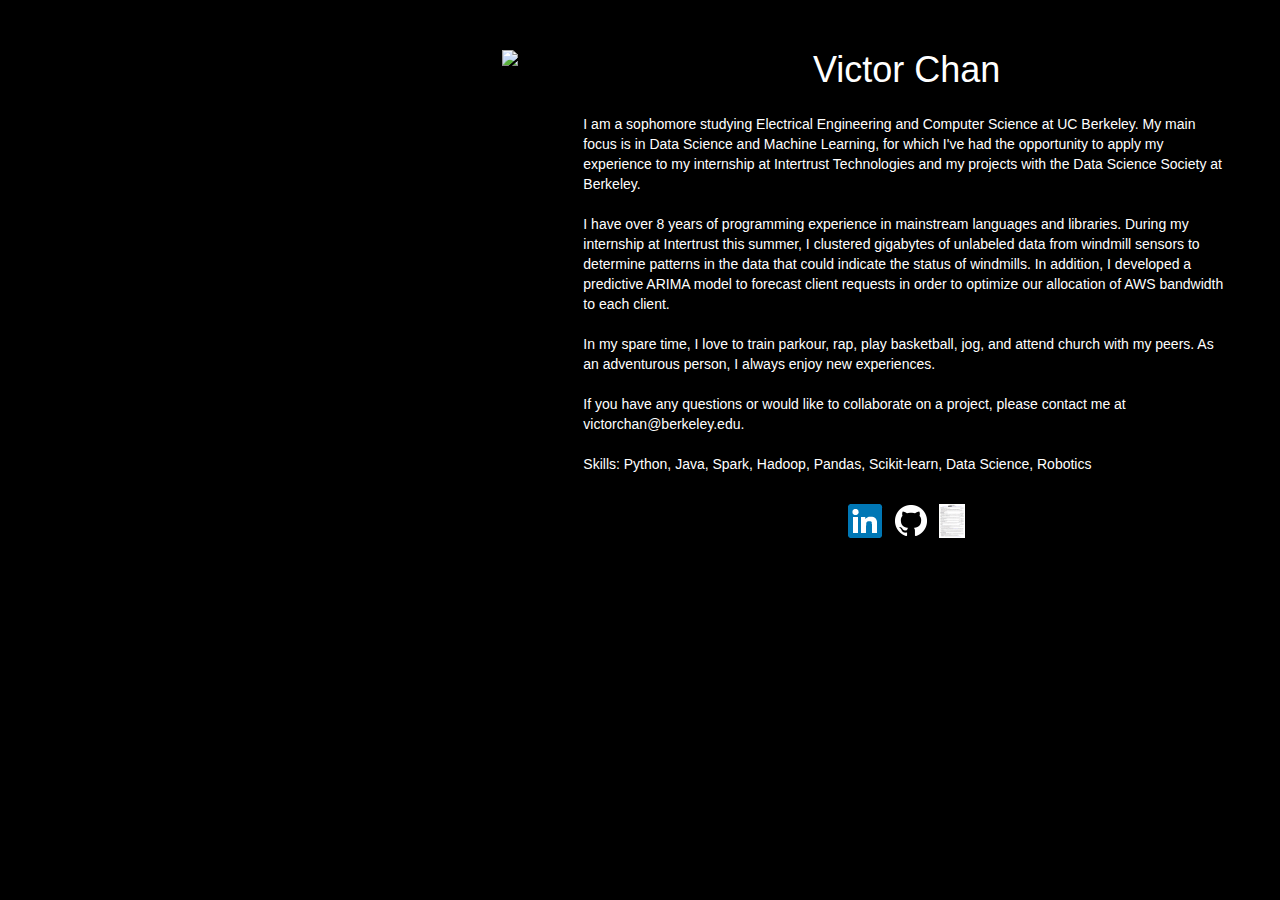
==== index.html @ 565d7e1c "Moved jQuery before bootstrap to make navbar responsiveness work" ====
<!DOCTYPE html>
<html lang="en">

    <head>

        <title>Victor Chan</title>

        <meta charset="utf-8">
        <meta name="viewport" content="width=device-width, initial-scale=1">

        <!-- jQuery -->
        <script src="https://code.jquery.com/jquery-3.2.1.js" integrity="sha256-DZAnKJ/6XZ9si04Hgrsxu/8s717jcIzLy3oi35EouyE=" crossorigin="anonymous"></script>

        <!-- Latest compiled and minified CSS -->
        <link rel="stylesheet" href="https://maxcdn.bootstrapcdn.com/bootstrap/3.3.7/css/bootstrap.min.css" integrity="sha384-BVYiiSIFeK1dGmJRAkycuHAHRg32OmUcww7on3RYdg4Va+PmSTsz/K68vbdEjh4u" crossorigin="anonymous">

        <!-- Optional theme -->
        <link rel="stylesheet" href="https://maxcdn.bootstrapcdn.com/bootstrap/3.3.7/css/bootstrap-theme.min.css" integrity="sha384-rHyoN1iRsVXV4nD0JutlnGaslCJuC7uwjduW9SVrLvRYooPp2bWYgmgJQIXwl/Sp" crossorigin="anonymous">

        <!-- Latest compiled and minified JavaScript -->
        <script src="https://maxcdn.bootstrapcdn.com/bootstrap/3.3.7/js/bootstrap.min.js" integrity="sha384-Tc5IQib027qvyjSMfHjOMaLkfuWVxZxUPnCJA7l2mCWNIpG9mGCD8wGNIcPD7Txa" crossorigin="anonymous"></script>

        <link rel="stylesheet" type="text/css" href="styles.css">

        <script>
            $(function(){
                $("#navbar").load("navbar.html");
            });
        </script>

    </head>


    <body>

        <div id="navbar"></div>

        <div class="container-fluid">

            <div class="main row">

                <div id="left" class="col-md-5">
                    <img id="portrait" class="img-responsive" src="img/Victor.jpg">
                </div>
    
                <div id="right" class="col-md-7">
                    <center><h1 id="title">Victor Chan</h1></center>

                    <p id="summary">
                        I am a sophomore studying Electrical Engineering and Computer Science at UC Berkeley. My main focus is in Data Science and Machine Learning, for which I've had the opportunity to apply my experience to my internship at Intertrust Technologies and my projects with the Data Science Society at Berkeley.
                        <br><br>
                        I have over 8 years of programming experience in mainstream languages and libraries. During my internship at Intertrust this summer, I clustered gigabytes of unlabeled data from windmill sensors to determine patterns in the data that could indicate the status of windmills. In addition, I developed a predictive ARIMA model to forecast client requests in order to optimize our allocation of AWS bandwidth to each client.
                        <br><br>
                        In my spare time, I love to train parkour, rap, play basketball, jog, and attend church with my peers. As an adventurous person, I always enjoy new experiences.
                        <br><br>
                        If you have any questions or would like to collaborate on a project, please contact me at victorchan@berkeley.edu.
                        <br><br>
                        Skills: Python, Java, Spark, Hadoop, Pandas, Scikit-learn, Data Science, Robotics
                        <br><br>
                    </p>

                    <center>
                        <div id="links">
                            <a id="linkedin" target="_blank" href="https://www.linkedin.com/in/victorchan314"><img id="linkedinicon" src="img/In-2C-34px-R.png"></a>
                            <a id="github" target="_blank" href="https://www.github.com/victorchan314"><img id="githubicon" src="img/GitHub-Mark-Light-32px.png"></a>
                            <a id="resume" target="_blank" href="Resume.pdf"><img id="resumeicon" src="img/resumeIcon.jpg"></a>
                        </div>
                    </center>
                </div>

            </div>

        </div>

    </body>

</html>
---- styles.css ----
html {
    height: 100%;
}

body {
    background-color: black;
    color: white;
    font-family: Arial;
    font-size: 14px;
    height: 100%;
}

.container-fluid {
    height: 100%;
}

.main {
    height: 100%;
}

#left {
    height: 100%;
}

#portrait {
    height: 80%;
    margin-top: 10%;
    float: right;
}

#right {
    height: 100%;
    padding: 0px 50px;
}

#title {
    margin: 24px;
    margin-top: 50px;
}

#resumeicon {
    height: 34px;
    padding-left: 8px;
}
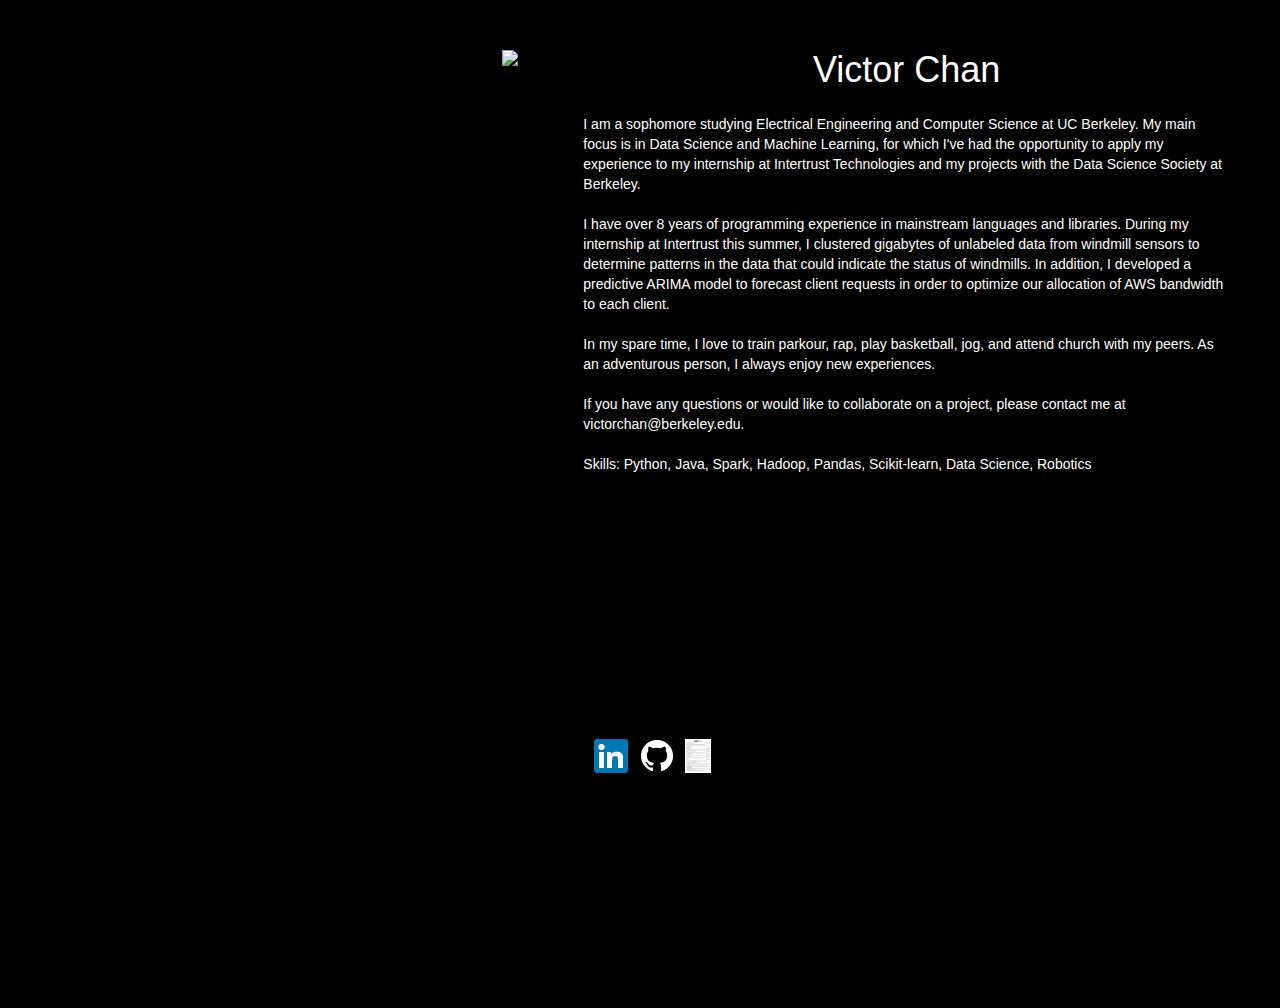
==== commit 72115221: "Added link to Instagram" ====
--- a/index.html
+++ b/index.html
@@ -64,6 +64,7 @@
                             <a id="linkedin" target="_blank" href="https://www.linkedin.com/in/victorchan314"><img id="linkedinicon" src="img/In-2C-34px-R.png"></a>
                             <a id="github" target="_blank" href="https://www.github.com/victorchan314"><img id="githubicon" src="img/GitHub-Mark-Light-32px.png"></a>
                             <a id="resume" target="_blank" href="Resume.pdf"><img id="resumeicon" src="img/resumeIcon.jpg"></a>
+                            <a id="instagram" target="_blank" href="https://www.instagram.com/victorchan314/"><img id="instagramicon" src="img/glyph-logo_May2016.png"></a>
                         </div>
                     </center>
                 </div>
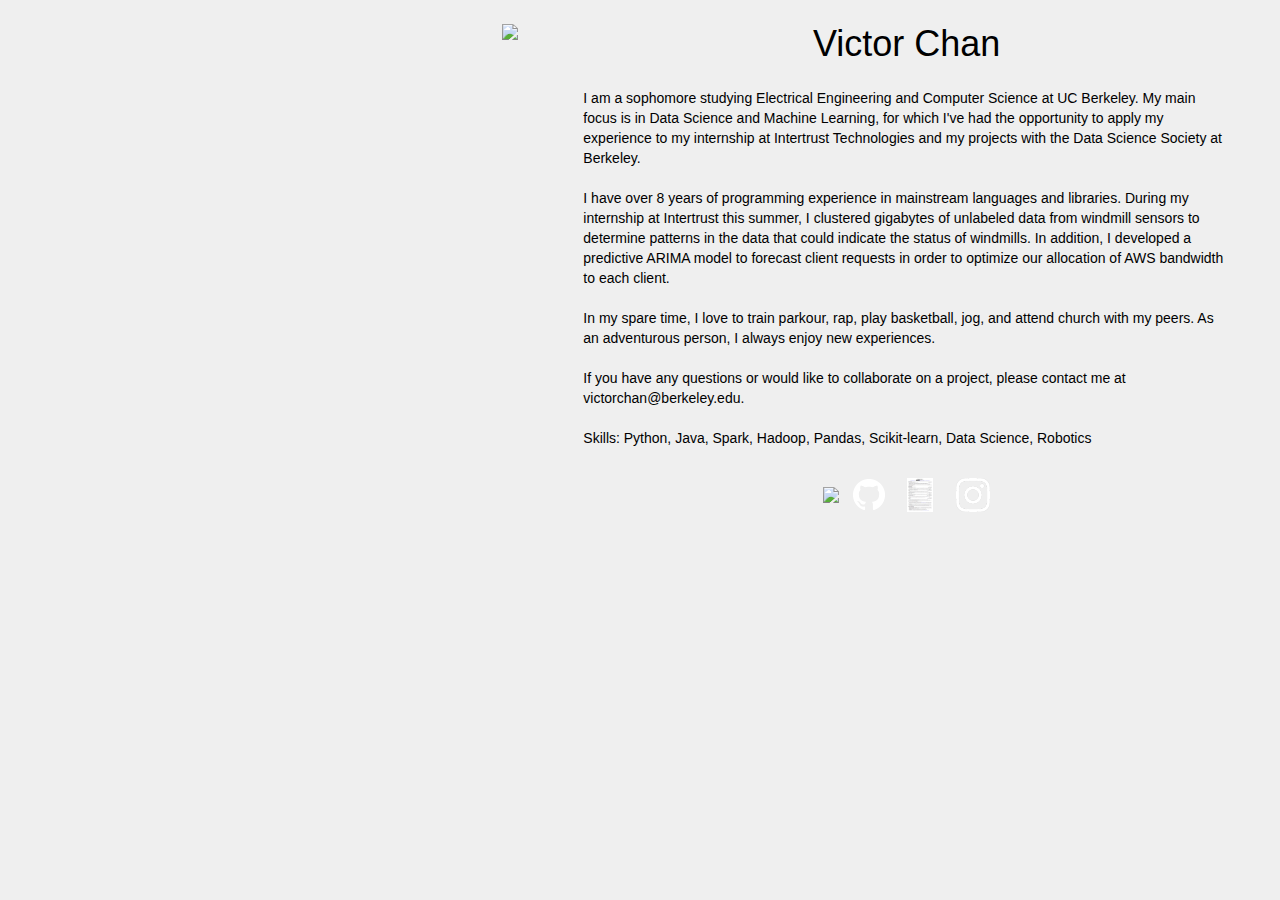
==== commit fdc862ce: "Moved css for individual pages to new files" ====
--- a/index.html
+++ b/index.html
@@ -15,16 +15,18 @@
         <link rel="stylesheet" href="https://maxcdn.bootstrapcdn.com/bootstrap/3.3.7/css/bootstrap.min.css" integrity="sha384-BVYiiSIFeK1dGmJRAkycuHAHRg32OmUcww7on3RYdg4Va+PmSTsz/K68vbdEjh4u" crossorigin="anonymous">
 
         <!-- Optional theme -->
-        <link rel="stylesheet" href="https://maxcdn.bootstrapcdn.com/bootstrap/3.3.7/css/bootstrap-theme.min.css" integrity="sha384-rHyoN1iRsVXV4nD0JutlnGaslCJuC7uwjduW9SVrLvRYooPp2bWYgmgJQIXwl/Sp" crossorigin="anonymous">
+        <!--        <link rel="stylesheet" href="https://maxcdn.bootstrapcdn.com/bootstrap/3.3.7/css/bootstrap-theme.min.css" integrity="sha384-rHyoN1iRsVXV4nD0JutlnGaslCJuC7uwjduW9SVrLvRYooPp2bWYgmgJQIXwl/Sp" crossorigin="anonymous">-->
 
         <!-- Latest compiled and minified JavaScript -->
         <script src="https://maxcdn.bootstrapcdn.com/bootstrap/3.3.7/js/bootstrap.min.js" integrity="sha384-Tc5IQib027qvyjSMfHjOMaLkfuWVxZxUPnCJA7l2mCWNIpG9mGCD8wGNIcPD7Txa" crossorigin="anonymous"></script>
 
-        <link rel="stylesheet" type="text/css" href="styles.css">
+        <link rel="stylesheet" type="text/css" href="css/styles.css">
+        <link rel="stylesheet" type="text/css" href="css/navbar.css">
+        <link rel="stylesheet" type="text/css" href="css/index.css">
 
         <script>
             $(function(){
-                $("#navbar").load("navbar.html");
+                $("#navbarspace").load("navbar.html");
             });
         </script>
 
@@ -33,7 +35,7 @@
 
     <body>
 
-        <div id="navbar"></div>
+        <div id="navbarspace"></div>
 
         <div class="container-fluid">
 
--- a/css/styles.css
+++ b/css/styles.css
@@ -0,0 +1,35 @@
+html {
+    height: 100%;
+}
+
+body {
+    background-color: #EFEFEF;
+    color: black;
+    font-family: Arial;
+    font-size: 14px;
+    height: 100%;
+}
+
+a:link {
+    color: blue;
+    text-decoration: none;
+}
+
+a:visited {
+    color: blue;
+    text-decoration: none;
+}
+
+a:hover {
+    color: #BDCEFF;
+    text-decoration: none;
+}
+
+a:active {
+    color: #BDCEFF;
+    text-decoration: none;
+}
+
+.container-fluid {
+    height: 100%;
+}--- a/css/navbar.css
+++ b/css/navbar.css
@@ -0,0 +1,39 @@
+.navbar {
+    padding-top: 5px;
+    padding-bottom: 5px;
+    font-size:18px;
+    border: 0;
+    border-radius: 0;
+    margin-bottom: 0;
+}
+
+.navbar-inverse {
+    background-color: black !important;
+}
+
+.navbar a {
+    color: white;
+}
+
+.navbar-header a {
+    color: white !important;
+}
+
+.navbar-header a:hover {
+    color: #DDDDDD !important;
+}
+
+.navbar-nav li a {
+    color: white !important;
+}
+
+.navbar-nav li a:hover {
+    color: #DDDDDD !important;
+}
+
+.navbar-nav > .active > a,
+.navbar-nav > .active > a:hover,
+.navbar-nav > .active > a:focus {
+    background-color: #383838 !important;
+    color: #E4E4E4 !important;
+}
--- a/css/index.css
+++ b/css/index.css
@@ -0,0 +1,36 @@
+.main {
+    height: 100%;
+}
+
+#left {
+    height: 100%;
+}
+
+#portrait {
+    height: 80%;
+    margin-top: 24px;
+    float: right;
+}
+
+#right {
+    height: 100%;
+    padding: 0px 50px;
+}
+
+#title {
+    margin: 24px;
+}
+
+#githubicon {
+    padding-left: 10px;
+}
+
+#resumeicon {
+    height: 34px;
+    padding-left: 18px;
+}
+
+#instagramicon {
+    height: 34px;
+    padding-left: 19px;
+}
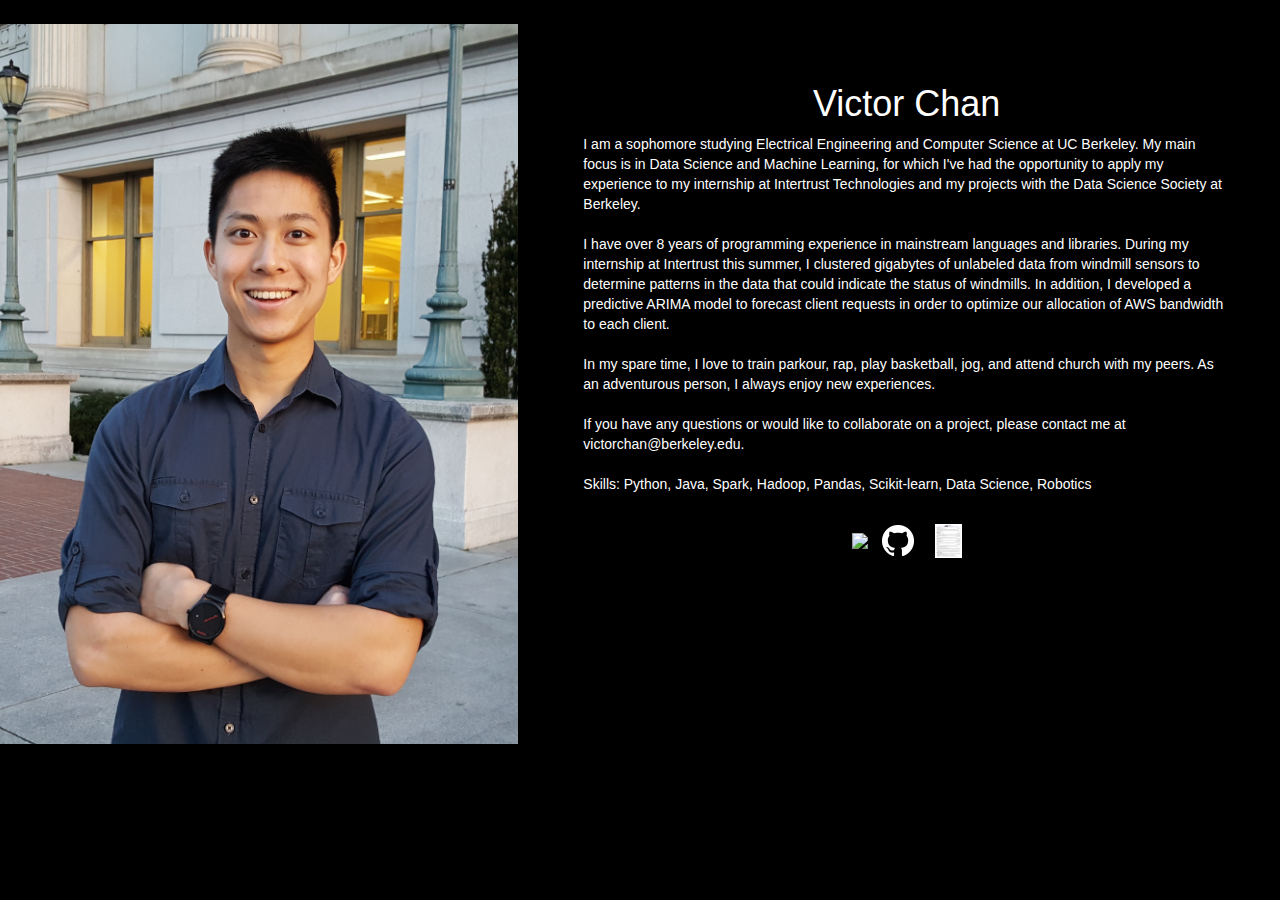
==== commit 1ea964e7: "Changed picture to photoshoot picture" ====
--- a/index.html
+++ b/index.html
@@ -8,45 +8,32 @@
         <meta charset="utf-8">
         <meta name="viewport" content="width=device-width, initial-scale=1">
 
-        <!-- jQuery -->
-        <script src="https://code.jquery.com/jquery-3.2.1.js" integrity="sha256-DZAnKJ/6XZ9si04Hgrsxu/8s717jcIzLy3oi35EouyE=" crossorigin="anonymous"></script>
-
         <!-- Latest compiled and minified CSS -->
         <link rel="stylesheet" href="https://maxcdn.bootstrapcdn.com/bootstrap/3.3.7/css/bootstrap.min.css" integrity="sha384-BVYiiSIFeK1dGmJRAkycuHAHRg32OmUcww7on3RYdg4Va+PmSTsz/K68vbdEjh4u" crossorigin="anonymous">
 
         <!-- Optional theme -->
-        <!--        <link rel="stylesheet" href="https://maxcdn.bootstrapcdn.com/bootstrap/3.3.7/css/bootstrap-theme.min.css" integrity="sha384-rHyoN1iRsVXV4nD0JutlnGaslCJuC7uwjduW9SVrLvRYooPp2bWYgmgJQIXwl/Sp" crossorigin="anonymous">-->
+        <link rel="stylesheet" href="https://maxcdn.bootstrapcdn.com/bootstrap/3.3.7/css/bootstrap-theme.min.css" integrity="sha384-rHyoN1iRsVXV4nD0JutlnGaslCJuC7uwjduW9SVrLvRYooPp2bWYgmgJQIXwl/Sp" crossorigin="anonymous">
 
         <!-- Latest compiled and minified JavaScript -->
         <script src="https://maxcdn.bootstrapcdn.com/bootstrap/3.3.7/js/bootstrap.min.js" integrity="sha384-Tc5IQib027qvyjSMfHjOMaLkfuWVxZxUPnCJA7l2mCWNIpG9mGCD8wGNIcPD7Txa" crossorigin="anonymous"></script>
 
-        <link rel="stylesheet" type="text/css" href="css/styles.css">
-        <link rel="stylesheet" type="text/css" href="css/navbar.css">
-        <link rel="stylesheet" type="text/css" href="css/index.css">
-
-        <script>
-            $(function(){
-                $("#navbarspace").load("navbar.html");
-            });
-        </script>
+        <link rel="stylesheet" type="text/css" href="styles.css">
 
     </head>
 
 
     <body>
 
-        <div id="navbarspace"></div>
-
         <div class="container-fluid">
 
             <div class="main row">
 
                 <div id="left" class="col-md-5">
-                    <img id="portrait" class="img-responsive" src="img/Victor.jpg">
+                    <img id="portrait" src="img/Victor2.jpg">
                 </div>
     
-                <div id="right" class="col-md-7">
-                    <center><h1 id="title">Victor Chan</h1></center>
+                <div id="right" class="col-md-7" style="padding-top:5%;">
+                    <center><h1>Victor Chan</h1></center>
 
                     <p id="summary">
                         I am a sophomore studying Electrical Engineering and Computer Science at UC Berkeley. My main focus is in Data Science and Machine Learning, for which I've had the opportunity to apply my experience to my internship at Intertrust Technologies and my projects with the Data Science Society at Berkeley.
@@ -66,7 +53,6 @@
                             <a id="linkedin" target="_blank" href="https://www.linkedin.com/in/victorchan314"><img id="linkedinicon" src="img/In-2C-34px-R.png"></a>
                             <a id="github" target="_blank" href="https://www.github.com/victorchan314"><img id="githubicon" src="img/GitHub-Mark-Light-32px.png"></a>
                             <a id="resume" target="_blank" href="Resume.pdf"><img id="resumeicon" src="img/resumeIcon.jpg"></a>
-                            <a id="instagram" target="_blank" href="https://www.instagram.com/victorchan314/"><img id="instagramicon" src="img/glyph-logo_May2016.png"></a>
                         </div>
                     </center>
                 </div>
--- a/styles.css
+++ b/styles.css
@@ -0,0 +1,56 @@
+html {
+    height: 100%;
+}
+
+body {
+    background-color: black;
+    color: white;
+    font-family: Arial;
+    font-size: 14px;
+    height: 100%;
+}
+
+#navbar {
+    height: 36px;
+}
+
+.container-fluid {
+    height: 100%;
+}
+
+.main {
+    height: 100%;
+}
+
+#left {
+    height: 100%;
+}
+
+#portrait {
+    height: 80%;
+    margin-top: 24px;
+    float: right;
+}
+
+#right {
+    height: 100%;
+    padding: 0px 50px;
+}
+
+#title {
+    margin: 24px;
+}
+
+#githubicon {
+    padding-left: 10px;
+}
+
+#resumeicon {
+    height: 34px;
+    padding-left: 18px;
+}
+
+#instagramicon {
+    height: 34px;
+    padding-left: 19px;
+}
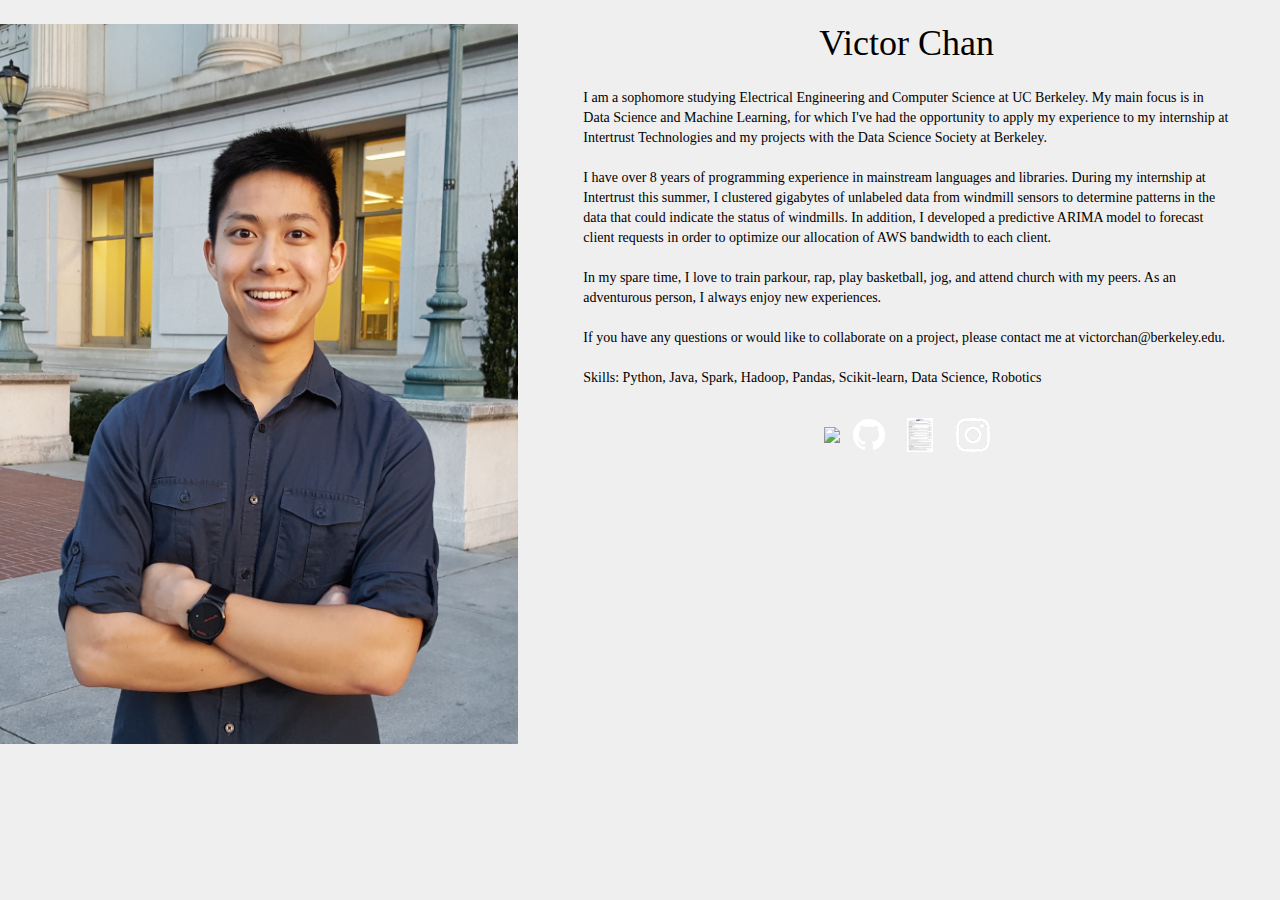
==== commit 81e102a7: "Merged master changes, new profile pic, to dev" ====
--- a/index.html
+++ b/index.html
@@ -8,21 +8,34 @@
         <meta charset="utf-8">
         <meta name="viewport" content="width=device-width, initial-scale=1">
 
+        <!-- jQuery -->
+        <script src="https://code.jquery.com/jquery-3.2.1.js" integrity="sha256-DZAnKJ/6XZ9si04Hgrsxu/8s717jcIzLy3oi35EouyE=" crossorigin="anonymous"></script>
+
         <!-- Latest compiled and minified CSS -->
         <link rel="stylesheet" href="https://maxcdn.bootstrapcdn.com/bootstrap/3.3.7/css/bootstrap.min.css" integrity="sha384-BVYiiSIFeK1dGmJRAkycuHAHRg32OmUcww7on3RYdg4Va+PmSTsz/K68vbdEjh4u" crossorigin="anonymous">
 
         <!-- Optional theme -->
-        <link rel="stylesheet" href="https://maxcdn.bootstrapcdn.com/bootstrap/3.3.7/css/bootstrap-theme.min.css" integrity="sha384-rHyoN1iRsVXV4nD0JutlnGaslCJuC7uwjduW9SVrLvRYooPp2bWYgmgJQIXwl/Sp" crossorigin="anonymous">
+        <!--        <link rel="stylesheet" href="https://maxcdn.bootstrapcdn.com/bootstrap/3.3.7/css/bootstrap-theme.min.css" integrity="sha384-rHyoN1iRsVXV4nD0JutlnGaslCJuC7uwjduW9SVrLvRYooPp2bWYgmgJQIXwl/Sp" crossorigin="anonymous">-->
 
         <!-- Latest compiled and minified JavaScript -->
         <script src="https://maxcdn.bootstrapcdn.com/bootstrap/3.3.7/js/bootstrap.min.js" integrity="sha384-Tc5IQib027qvyjSMfHjOMaLkfuWVxZxUPnCJA7l2mCWNIpG9mGCD8wGNIcPD7Txa" crossorigin="anonymous"></script>
 
-        <link rel="stylesheet" type="text/css" href="styles.css">
+        <link rel="stylesheet" type="text/css" href="css/styles.css">
+        <link rel="stylesheet" type="text/css" href="css/navbar.css">
+        <link rel="stylesheet" type="text/css" href="css/index.css">
+
+        <script>
+            $(function(){
+                $("#navbarspace").load("navbar.html");
+            });
+        </script>
 
     </head>
 
 
     <body>
+
+        <div id="navbarspace"></div>
 
         <div class="container-fluid">
 
@@ -32,8 +45,8 @@
                     <img id="portrait" src="img/Victor2.jpg">
                 </div>
     
-                <div id="right" class="col-md-7" style="padding-top:5%;">
-                    <center><h1>Victor Chan</h1></center>
+                <div id="right" class="col-md-7">
+                    <center><h1 id="title">Victor Chan</h1></center>
 
                     <p id="summary">
                         I am a sophomore studying Electrical Engineering and Computer Science at UC Berkeley. My main focus is in Data Science and Machine Learning, for which I've had the opportunity to apply my experience to my internship at Intertrust Technologies and my projects with the Data Science Society at Berkeley.
@@ -53,6 +66,7 @@
                             <a id="linkedin" target="_blank" href="https://www.linkedin.com/in/victorchan314"><img id="linkedinicon" src="img/In-2C-34px-R.png"></a>
                             <a id="github" target="_blank" href="https://www.github.com/victorchan314"><img id="githubicon" src="img/GitHub-Mark-Light-32px.png"></a>
                             <a id="resume" target="_blank" href="Resume.pdf"><img id="resumeicon" src="img/resumeIcon.jpg"></a>
+                            <a id="instagram" target="_blank" href="https://www.instagram.com/victorchan314/"><img id="instagramicon" src="img/glyph-logo_May2016.png"></a>
                         </div>
                     </center>
                 </div>
--- a/css/styles.css
+++ b/css/styles.css
@@ -0,0 +1,63 @@
+html {
+    height: 100%;
+}
+
+body {
+    background-color: #EFEFEF;
+    color: black;
+    font-family: Verdana;
+    font-size: 14px;
+    height: 100%;
+}
+
+hr, hr.default {
+    border-color: black;
+}
+
+hr.inverse {
+    border-color: #EFEFEF;
+}
+
+.default {
+    background-color: #EFEFEF;
+    color: black;
+    font-family: Verdana;
+    font-size: 14px;
+    height: 100%;
+}
+
+.inverse {
+    background-color: #2E4F84;
+    color: white;
+    font-family: Verdana;
+    font-size: 14px;
+    height: 100%;
+}
+
+a:link {
+    color: #5B5B5B;
+    text-decoration: none;
+}
+
+a:visited {
+    color: #5B5B5B;
+    text-decoration: none;
+}
+
+a:hover {
+    color: #767676;
+    text-decoration: none;
+}
+
+a:active {
+    color: #767676;
+    text-decoration: none;
+}
+
+.container-fluid {
+    height: 100%;
+}
+
+li {
+    font-size: 18px;
+}
--- a/css/navbar.css
+++ b/css/navbar.css
@@ -0,0 +1,39 @@
+.navbar {
+    padding-top: 5px;
+    padding-bottom: 5px;
+    font-size:18px;
+    border: 0;
+    border-radius: 0;
+    margin-bottom: 0;
+}
+
+.navbar-inverse {
+    background-color: black !important;
+}
+
+.navbar a {
+    color: white;
+}
+
+.navbar-header a {
+    color: white !important;
+}
+
+.navbar-header a:hover {
+    color: #DDDDDD !important;
+}
+
+.navbar-nav li a {
+    color: white !important;
+}
+
+.navbar-nav li a:hover {
+    color: #DDDDDD !important;
+}
+
+.navbar-nav > .active > a,
+.navbar-nav > .active > a:hover,
+.navbar-nav > .active > a:focus {
+    background-color: #383838 !important;
+    color: #E4E4E4 !important;
+}
--- a/css/index.css
+++ b/css/index.css
@@ -0,0 +1,36 @@
+.main {
+    height: 100%;
+}
+
+#left {
+    height: 100%;
+}
+
+#portrait {
+    height: 80%;
+    margin-top: 24px;
+    float: right;
+}
+
+#right {
+    height: 100%;
+    padding: 0px 50px;
+}
+
+#title {
+    margin: 24px;
+}
+
+#githubicon {
+    padding-left: 10px;
+}
+
+#resumeicon {
+    height: 34px;
+    padding-left: 18px;
+}
+
+#instagramicon {
+    height: 34px;
+    padding-left: 19px;
+}
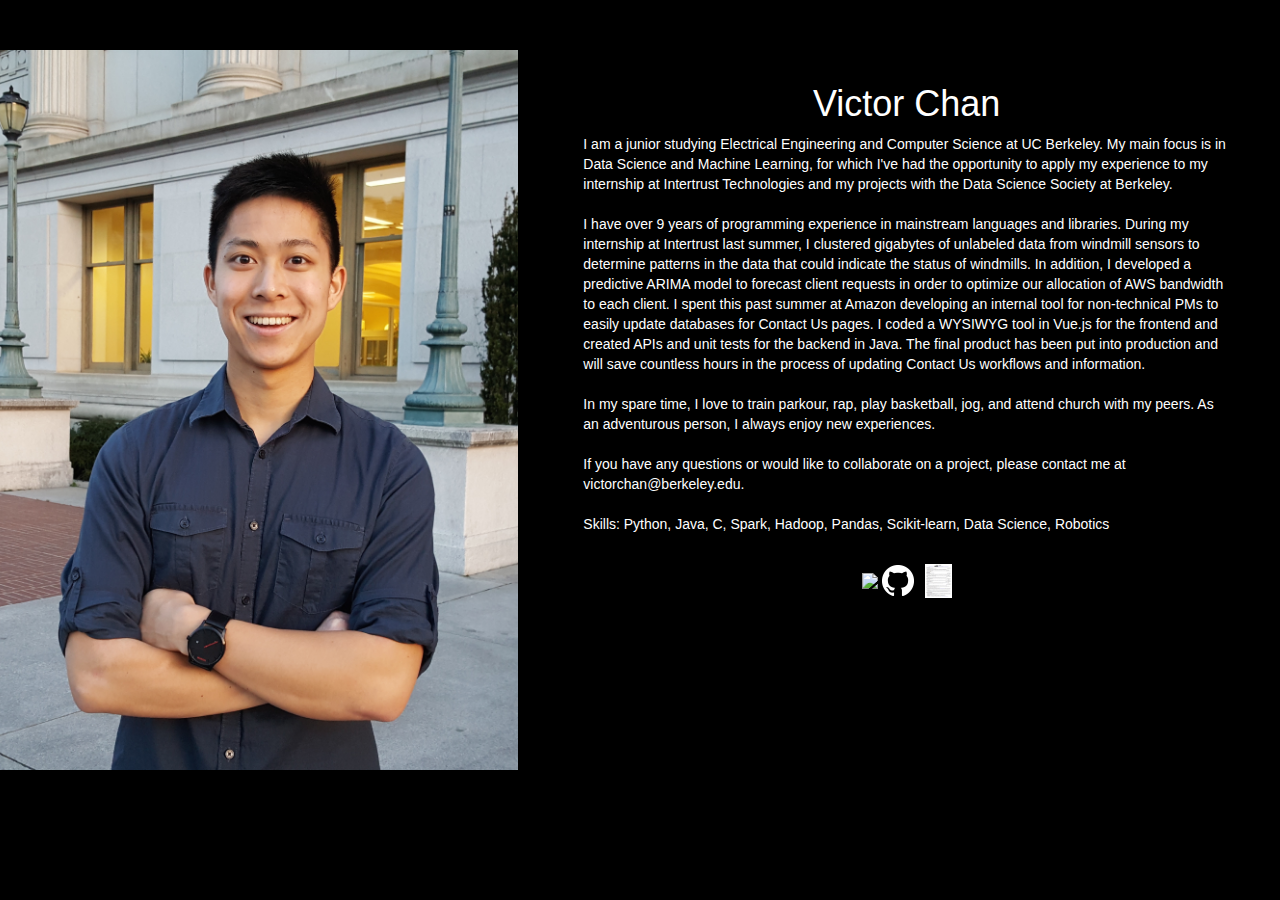
==== commit 7006a5d5: "Added changes that were done over ssh" ====
--- a/index.html
+++ b/index.html
@@ -8,34 +8,21 @@
         <meta charset="utf-8">
         <meta name="viewport" content="width=device-width, initial-scale=1">
 
-        <!-- jQuery -->
-        <script src="https://code.jquery.com/jquery-3.2.1.js" integrity="sha256-DZAnKJ/6XZ9si04Hgrsxu/8s717jcIzLy3oi35EouyE=" crossorigin="anonymous"></script>
-
         <!-- Latest compiled and minified CSS -->
         <link rel="stylesheet" href="https://maxcdn.bootstrapcdn.com/bootstrap/3.3.7/css/bootstrap.min.css" integrity="sha384-BVYiiSIFeK1dGmJRAkycuHAHRg32OmUcww7on3RYdg4Va+PmSTsz/K68vbdEjh4u" crossorigin="anonymous">
 
         <!-- Optional theme -->
-        <!--        <link rel="stylesheet" href="https://maxcdn.bootstrapcdn.com/bootstrap/3.3.7/css/bootstrap-theme.min.css" integrity="sha384-rHyoN1iRsVXV4nD0JutlnGaslCJuC7uwjduW9SVrLvRYooPp2bWYgmgJQIXwl/Sp" crossorigin="anonymous">-->
+        <link rel="stylesheet" href="https://maxcdn.bootstrapcdn.com/bootstrap/3.3.7/css/bootstrap-theme.min.css" integrity="sha384-rHyoN1iRsVXV4nD0JutlnGaslCJuC7uwjduW9SVrLvRYooPp2bWYgmgJQIXwl/Sp" crossorigin="anonymous">
 
         <!-- Latest compiled and minified JavaScript -->
         <script src="https://maxcdn.bootstrapcdn.com/bootstrap/3.3.7/js/bootstrap.min.js" integrity="sha384-Tc5IQib027qvyjSMfHjOMaLkfuWVxZxUPnCJA7l2mCWNIpG9mGCD8wGNIcPD7Txa" crossorigin="anonymous"></script>
 
-        <link rel="stylesheet" type="text/css" href="css/styles.css">
-        <link rel="stylesheet" type="text/css" href="css/navbar.css">
-        <link rel="stylesheet" type="text/css" href="css/index.css">
-
-        <script>
-            $(function(){
-                $("#navbarspace").load("navbar.html");
-            });
-        </script>
+        <link rel="stylesheet" type="text/css" href="styles.css">
 
     </head>
 
 
     <body>
-
-        <div id="navbarspace"></div>
 
         <div class="container-fluid">
 
@@ -45,19 +32,19 @@
                     <img id="portrait" src="img/Victor2.jpg">
                 </div>
     
-                <div id="right" class="col-md-7">
-                    <center><h1 id="title">Victor Chan</h1></center>
+                <div id="right" class="col-md-7" style="padding-top:5%;">
+                    <center><h1>Victor Chan</h1></center>
 
                     <p id="summary">
-                        I am a sophomore studying Electrical Engineering and Computer Science at UC Berkeley. My main focus is in Data Science and Machine Learning, for which I've had the opportunity to apply my experience to my internship at Intertrust Technologies and my projects with the Data Science Society at Berkeley.
+                        I am a junior studying Electrical Engineering and Computer Science at UC Berkeley. My main focus is in Data Science and Machine Learning, for which I've had the opportunity to apply my experience to my internship at Intertrust Technologies and my projects with the Data Science Society at Berkeley.
                         <br><br>
-                        I have over 8 years of programming experience in mainstream languages and libraries. During my internship at Intertrust this summer, I clustered gigabytes of unlabeled data from windmill sensors to determine patterns in the data that could indicate the status of windmills. In addition, I developed a predictive ARIMA model to forecast client requests in order to optimize our allocation of AWS bandwidth to each client.
+                        I have over 9 years of programming experience in mainstream languages and libraries. During my internship at Intertrust last summer, I clustered gigabytes of unlabeled data from windmill sensors to determine patterns in the data that could indicate the status of windmills. In addition, I developed a predictive ARIMA model to forecast client requests in order to optimize our allocation of AWS bandwidth to each client. I spent this past summer at Amazon developing an internal tool for non-technical PMs to easily update databases for Contact Us pages. I coded a WYSIWYG tool in Vue.js for the frontend and created APIs and unit tests for the backend in Java. The final product has been put into production and will save countless hours in the process of updating Contact Us workflows and information.
                         <br><br>
                         In my spare time, I love to train parkour, rap, play basketball, jog, and attend church with my peers. As an adventurous person, I always enjoy new experiences.
                         <br><br>
                         If you have any questions or would like to collaborate on a project, please contact me at victorchan@berkeley.edu.
                         <br><br>
-                        Skills: Python, Java, Spark, Hadoop, Pandas, Scikit-learn, Data Science, Robotics
+                        Skills: Python, Java, C, Spark, Hadoop, Pandas, Scikit-learn, Data Science, Robotics
                         <br><br>
                     </p>
 
@@ -66,7 +53,6 @@
                             <a id="linkedin" target="_blank" href="https://www.linkedin.com/in/victorchan314"><img id="linkedinicon" src="img/In-2C-34px-R.png"></a>
                             <a id="github" target="_blank" href="https://www.github.com/victorchan314"><img id="githubicon" src="img/GitHub-Mark-Light-32px.png"></a>
                             <a id="resume" target="_blank" href="Resume.pdf"><img id="resumeicon" src="img/resumeIcon.jpg"></a>
-                            <a id="instagram" target="_blank" href="https://www.instagram.com/victorchan314/"><img id="instagramicon" src="img/glyph-logo_May2016.png"></a>
                         </div>
                     </center>
                 </div>
--- a/styles.css
+++ b/styles.css
@@ -0,0 +1,44 @@
+html {
+    height: 100%;
+}
+
+body {
+    background-color: black;
+    color: white;
+    font-family: Arial;
+    font-size: 14px;
+    height: 100%;
+}
+
+.container-fluid {
+    height: 100%;
+}
+
+.main {
+    height: 100%;
+}
+
+#left {
+    height: 100%;
+}
+
+#portrait {
+    height: 80%;
+    margin-top: 10%;
+    float: right;
+}
+
+#right {
+    height: 100%;
+    padding: 0px 50px;
+}
+
+#title {
+    margin: 24px;
+    margin-top: 50px;
+}
+
+#resumeicon {
+    height: 34px;
+    padding-left: 8px;
+}
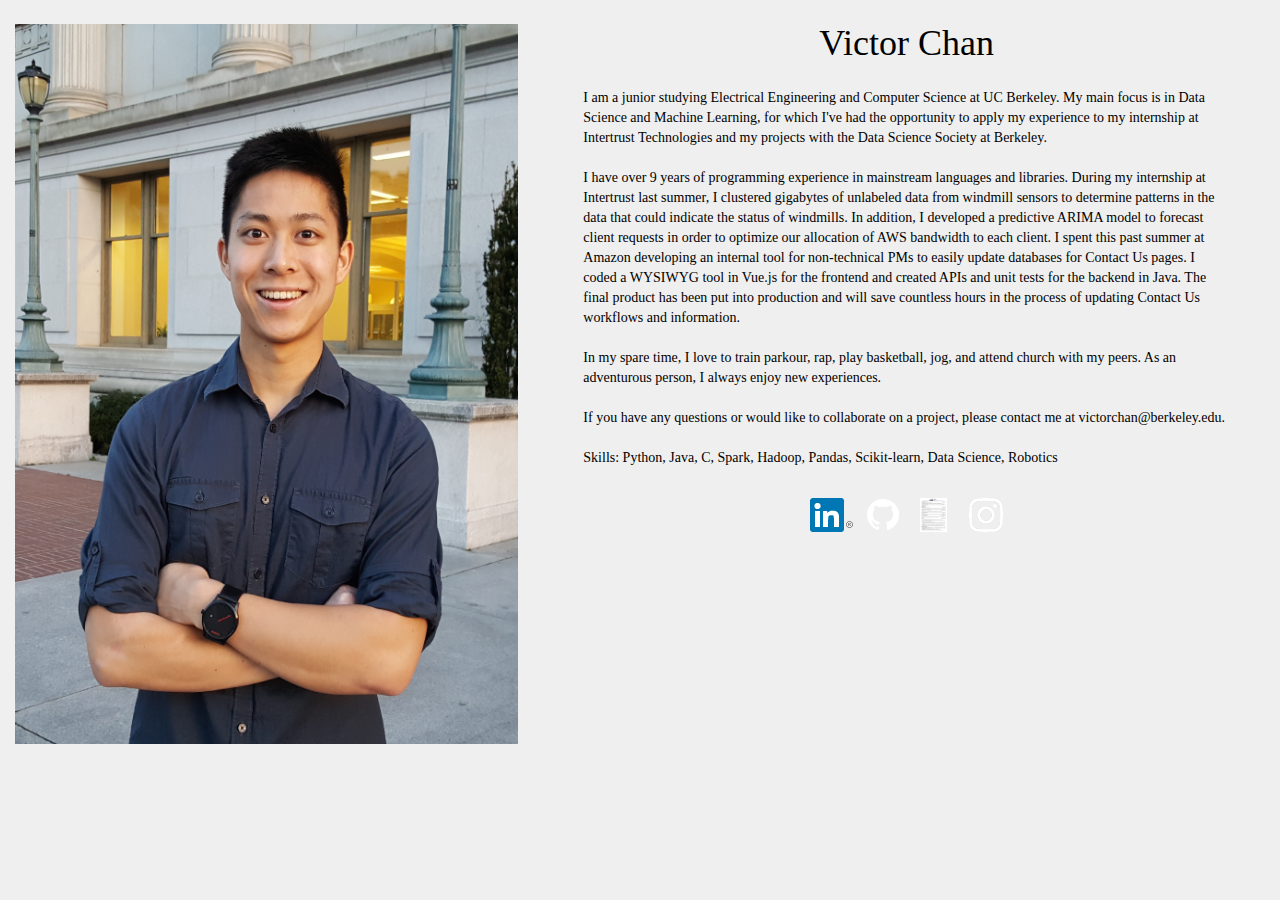
==== commit 6fa15342: "Changed portrait to img-responsive" ====
--- a/index.html
+++ b/index.html
@@ -8,32 +8,45 @@
         <meta charset="utf-8">
         <meta name="viewport" content="width=device-width, initial-scale=1">
 
+        <!-- jQuery -->
+        <script src="https://code.jquery.com/jquery-3.2.1.js" integrity="sha256-DZAnKJ/6XZ9si04Hgrsxu/8s717jcIzLy3oi35EouyE=" crossorigin="anonymous"></script>
+
         <!-- Latest compiled and minified CSS -->
         <link rel="stylesheet" href="https://maxcdn.bootstrapcdn.com/bootstrap/3.3.7/css/bootstrap.min.css" integrity="sha384-BVYiiSIFeK1dGmJRAkycuHAHRg32OmUcww7on3RYdg4Va+PmSTsz/K68vbdEjh4u" crossorigin="anonymous">
 
         <!-- Optional theme -->
-        <link rel="stylesheet" href="https://maxcdn.bootstrapcdn.com/bootstrap/3.3.7/css/bootstrap-theme.min.css" integrity="sha384-rHyoN1iRsVXV4nD0JutlnGaslCJuC7uwjduW9SVrLvRYooPp2bWYgmgJQIXwl/Sp" crossorigin="anonymous">
+        <!--        <link rel="stylesheet" href="https://maxcdn.bootstrapcdn.com/bootstrap/3.3.7/css/bootstrap-theme.min.css" integrity="sha384-rHyoN1iRsVXV4nD0JutlnGaslCJuC7uwjduW9SVrLvRYooPp2bWYgmgJQIXwl/Sp" crossorigin="anonymous">-->
 
         <!-- Latest compiled and minified JavaScript -->
         <script src="https://maxcdn.bootstrapcdn.com/bootstrap/3.3.7/js/bootstrap.min.js" integrity="sha384-Tc5IQib027qvyjSMfHjOMaLkfuWVxZxUPnCJA7l2mCWNIpG9mGCD8wGNIcPD7Txa" crossorigin="anonymous"></script>
 
-        <link rel="stylesheet" type="text/css" href="styles.css">
+        <link rel="stylesheet" type="text/css" href="css/styles.css">
+        <link rel="stylesheet" type="text/css" href="css/navbar.css">
+        <link rel="stylesheet" type="text/css" href="css/index.css">
+
+        <script>
+            $(function(){
+                $("#navbarspace").load("navbar.html");
+            });
+        </script>
 
     </head>
 
 
     <body>
 
+        <div id="navbarspace"></div>
+
         <div class="container-fluid">
 
             <div class="main row">
 
                 <div id="left" class="col-md-5">
-                    <img id="portrait" src="img/Victor2.jpg">
+                    <img id="portrait" class="img-responsive" src="img/Victor2.jpg">
                 </div>
     
-                <div id="right" class="col-md-7" style="padding-top:5%;">
-                    <center><h1>Victor Chan</h1></center>
+                <div id="right" class="col-md-7">
+                    <center><h1 id="title">Victor Chan</h1></center>
 
                     <p id="summary">
                         I am a junior studying Electrical Engineering and Computer Science at UC Berkeley. My main focus is in Data Science and Machine Learning, for which I've had the opportunity to apply my experience to my internship at Intertrust Technologies and my projects with the Data Science Society at Berkeley.
@@ -53,6 +66,7 @@
                             <a id="linkedin" target="_blank" href="https://www.linkedin.com/in/victorchan314"><img id="linkedinicon" src="img/In-2C-34px-R.png"></a>
                             <a id="github" target="_blank" href="https://www.github.com/victorchan314"><img id="githubicon" src="img/GitHub-Mark-Light-32px.png"></a>
                             <a id="resume" target="_blank" href="Resume.pdf"><img id="resumeicon" src="img/resumeIcon.jpg"></a>
+                            <a id="instagram" target="_blank" href="https://www.instagram.com/victorchan314/"><img id="instagramicon" src="img/glyph-logo_May2016.png"></a>
                         </div>
                     </center>
                 </div>
--- a/css/styles.css
+++ b/css/styles.css
@@ -0,0 +1,63 @@
+html {
+    height: 100%;
+}
+
+body {
+    background-color: #EFEFEF;
+    color: black;
+    font-family: Verdana;
+    font-size: 14px;
+    height: 100%;
+}
+
+hr, hr.default {
+    border-color: black;
+}
+
+hr.inverse {
+    border-color: #EFEFEF;
+}
+
+.default {
+    background-color: #EFEFEF;
+    color: black;
+    font-family: Verdana;
+    font-size: 14px;
+    height: 100%;
+}
+
+.inverse {
+    background-color: #2E4F84;
+    color: white;
+    font-family: Verdana;
+    font-size: 14px;
+    height: 100%;
+}
+
+a:link {
+    color: #5B5B5B;
+    text-decoration: none;
+}
+
+a:visited {
+    color: #5B5B5B;
+    text-decoration: none;
+}
+
+a:hover {
+    color: #767676;
+    text-decoration: none;
+}
+
+a:active {
+    color: #767676;
+    text-decoration: none;
+}
+
+.container-fluid {
+    height: 100%;
+}
+
+li {
+    font-size: 18px;
+}
--- a/css/navbar.css
+++ b/css/navbar.css
@@ -0,0 +1,39 @@
+.navbar {
+    padding-top: 5px;
+    padding-bottom: 5px;
+    font-size:18px;
+    border: 0;
+    border-radius: 0;
+    margin-bottom: 0;
+}
+
+.navbar-inverse {
+    background-color: black !important;
+}
+
+.navbar a {
+    color: white;
+}
+
+.navbar-header a {
+    color: white !important;
+}
+
+.navbar-header a:hover {
+    color: #DDDDDD !important;
+}
+
+.navbar-nav li a {
+    color: white !important;
+}
+
+.navbar-nav li a:hover {
+    color: #DDDDDD !important;
+}
+
+.navbar-nav > .active > a,
+.navbar-nav > .active > a:hover,
+.navbar-nav > .active > a:focus {
+    background-color: #383838 !important;
+    color: #E4E4E4 !important;
+}
--- a/css/index.css
+++ b/css/index.css
@@ -0,0 +1,36 @@
+.main {
+    height: 100%;
+}
+
+#left {
+    height: 100%;
+}
+
+#portrait {
+    height: 80%;
+    margin-top: 24px;
+    float: right;
+}
+
+#right {
+    height: 100%;
+    padding: 0px 50px;
+}
+
+#title {
+    margin: 24px;
+}
+
+#githubicon {
+    padding-left: 10px;
+}
+
+#resumeicon {
+    height: 34px;
+    padding-left: 18px;
+}
+
+#instagramicon {
+    height: 34px;
+    padding-left: 19px;
+}
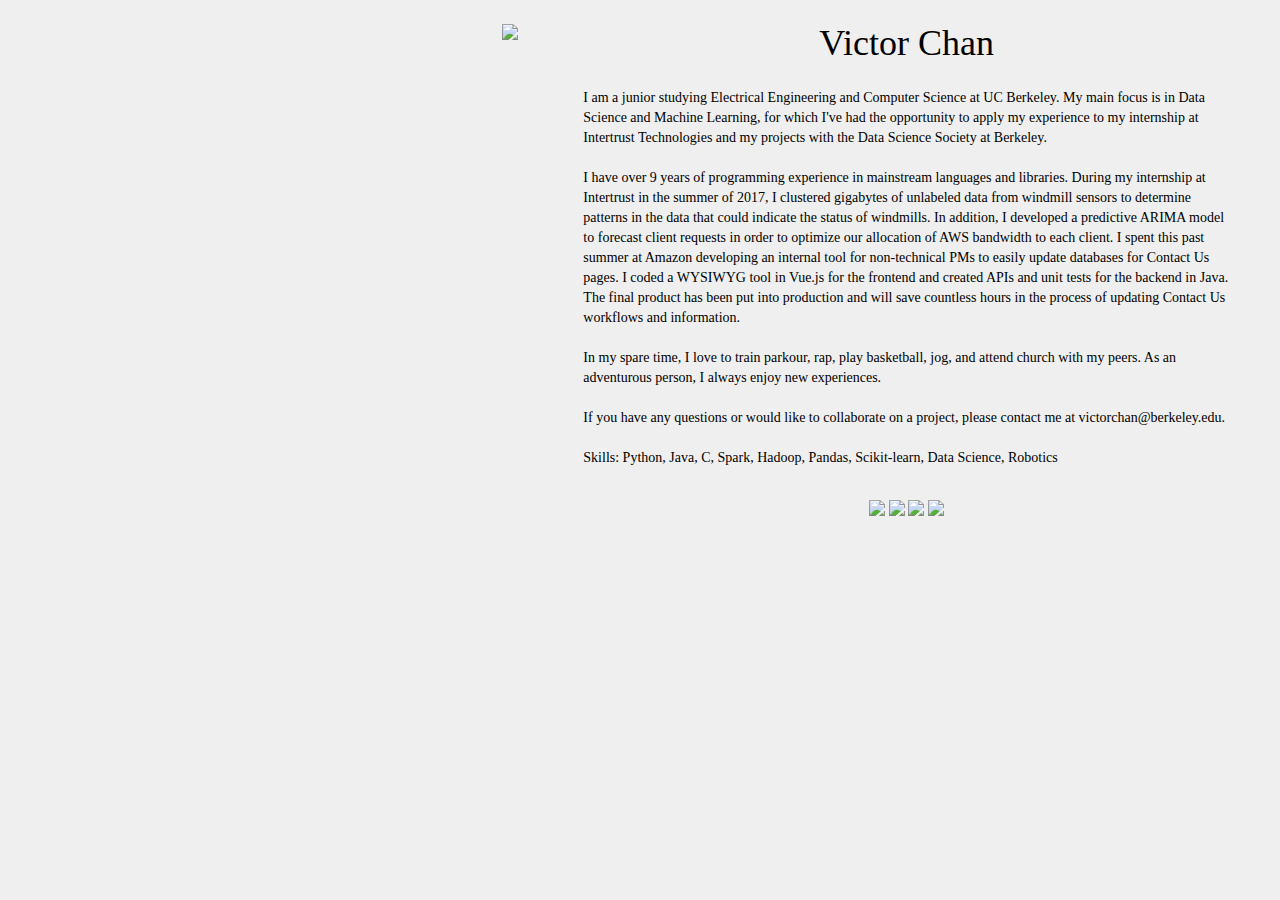
==== commit 47ed761b: "Updated temporal typo in index.html" ====
--- a/index.html
+++ b/index.html
@@ -26,7 +26,7 @@
 
         <script>
             $(function(){
-                $("#navbarspace").load("navbar.html");
+                $("#navbar_space").load("navbar.html");
             });
         </script>
 
@@ -35,7 +35,7 @@
 
     <body>
 
-        <div id="navbarspace"></div>
+        <div id="navbar_space"></div>
 
         <div class="container-fluid">
 
@@ -51,7 +51,7 @@
                     <p id="summary">
                         I am a junior studying Electrical Engineering and Computer Science at UC Berkeley. My main focus is in Data Science and Machine Learning, for which I've had the opportunity to apply my experience to my internship at Intertrust Technologies and my projects with the Data Science Society at Berkeley.
                         <br><br>
-                        I have over 9 years of programming experience in mainstream languages and libraries. During my internship at Intertrust last summer, I clustered gigabytes of unlabeled data from windmill sensors to determine patterns in the data that could indicate the status of windmills. In addition, I developed a predictive ARIMA model to forecast client requests in order to optimize our allocation of AWS bandwidth to each client. I spent this past summer at Amazon developing an internal tool for non-technical PMs to easily update databases for Contact Us pages. I coded a WYSIWYG tool in Vue.js for the frontend and created APIs and unit tests for the backend in Java. The final product has been put into production and will save countless hours in the process of updating Contact Us workflows and information.
+                        I have over 9 years of programming experience in mainstream languages and libraries. During my internship at Intertrust in the summer of 2017, I clustered gigabytes of unlabeled data from windmill sensors to determine patterns in the data that could indicate the status of windmills. In addition, I developed a predictive ARIMA model to forecast client requests in order to optimize our allocation of AWS bandwidth to each client. I spent this past summer at Amazon developing an internal tool for non-technical PMs to easily update databases for Contact Us pages. I coded a WYSIWYG tool in Vue.js for the frontend and created APIs and unit tests for the backend in Java. The final product has been put into production and will save countless hours in the process of updating Contact Us workflows and information.
                         <br><br>
                         In my spare time, I love to train parkour, rap, play basketball, jog, and attend church with my peers. As an adventurous person, I always enjoy new experiences.
                         <br><br>
@@ -63,10 +63,10 @@
 
                     <center>
                         <div id="links">
-                            <a id="linkedin" target="_blank" href="https://www.linkedin.com/in/victorchan314"><img id="linkedinicon" src="img/In-2C-34px-R.png"></a>
-                            <a id="github" target="_blank" href="https://www.github.com/victorchan314"><img id="githubicon" src="img/GitHub-Mark-Light-32px.png"></a>
-                            <a id="resume" target="_blank" href="Resume.pdf"><img id="resumeicon" src="img/resumeIcon.jpg"></a>
-                            <a id="instagram" target="_blank" href="https://www.instagram.com/victorchan314/"><img id="instagramicon" src="img/glyph-logo_May2016.png"></a>
+                            <a id="linkedin" target="_blank" href="https://www.linkedin.com/in/victorchan314"><img id="linkedin_icon" src="img/In-2C-34px-R.png"></a>
+                            <a id="github" target="_blank" href="https://www.github.com/victorchan314"><img id="github_icon" src="img/GitHub-Mark-32px.png"></a>
+                            <a id="resume" target="_blank" href="Resume.pdf"><img id="resume_icon" src="img/resumeIcon.jpg"></a>
+                            <a id="instagram" target="_blank" href="https://www.instagram.com/victorchan314/"><img id="instagram_icon" src="img/IG_Glyph_Fill.png"></a>
                         </div>
                     </center>
                 </div>
--- a/css/styles.css
+++ b/css/styles.css
@@ -61,3 +61,17 @@
 li {
     font-size: 18px;
 }
+
+.img_overlay {
+    position: absolute;
+    top: 0;
+    left: 0;
+    width: 100%;
+    height: 100%;
+    opacity: 0;
+    background-color: #000000;
+}
+
+.img_overlay:hover {
+    opacity: 0.5;
+}
